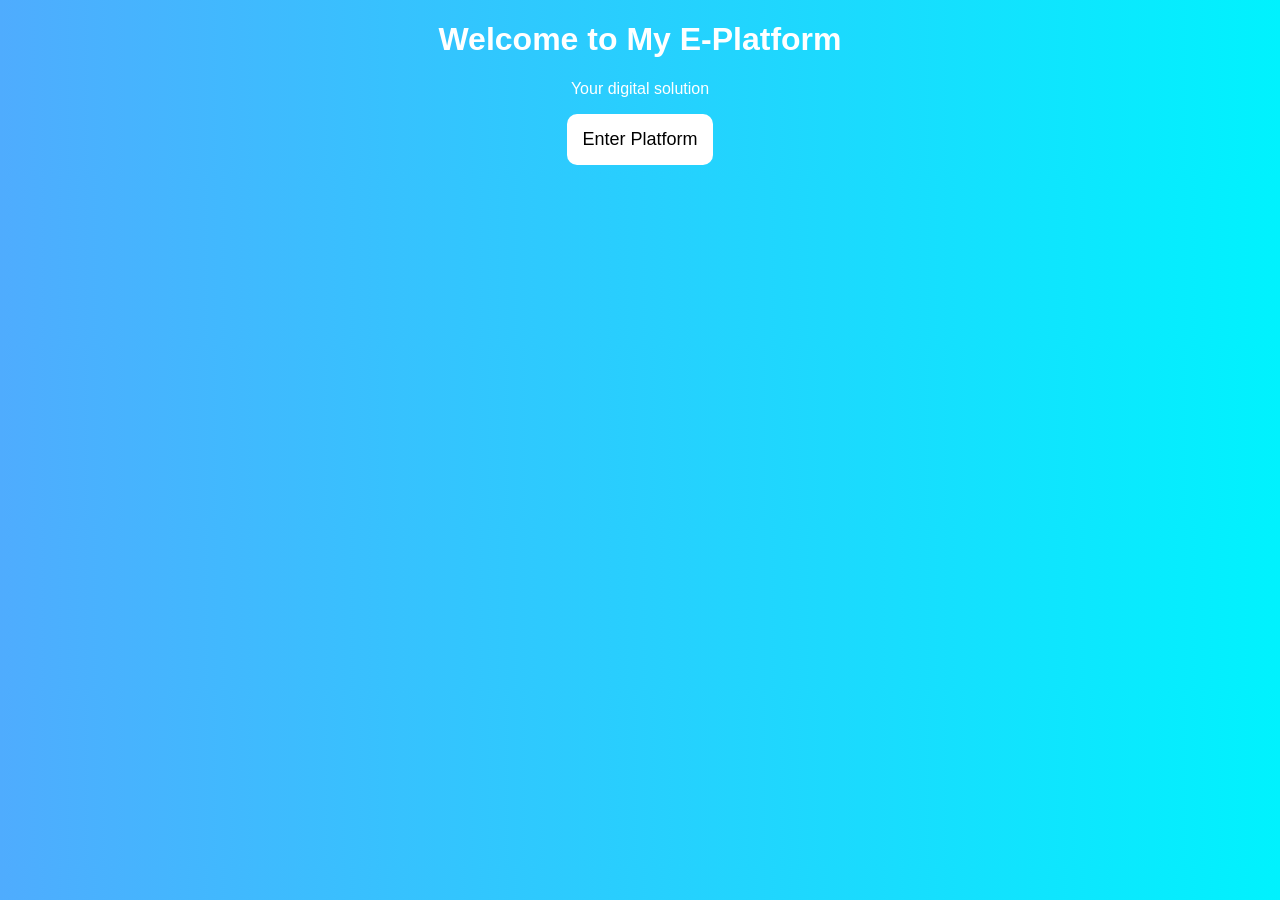
==== e-platform/index.html @ ca5a66ab "Initial commit" ====
<!DOCTYPE html>
<html>
<head>
    <title>E-Platform</title>
    <link rel="stylesheet" href="style.css">
</head>
<body>

    <header>
        <h1>Welcome to My E-Platform</h1>
        <p>Your digital solution</p>
    </header>

    <main>
        <button onclick="goToDashboard()">Enter Platform</button>
    </main>

    <script src="script.js"></script>
</body>
</html>
---- e-platform/style.css ----
body {
    font-family: Arial;
    text-align: center;
    background: linear-gradient(to right, #4facfe, #00f2fe);
    color: white;
}

button {
    padding: 15px;
    font-size: 18px;
    border: none;
    background: white;
    color: black;
    cursor: pointer;
    border-radius: 10px;
}
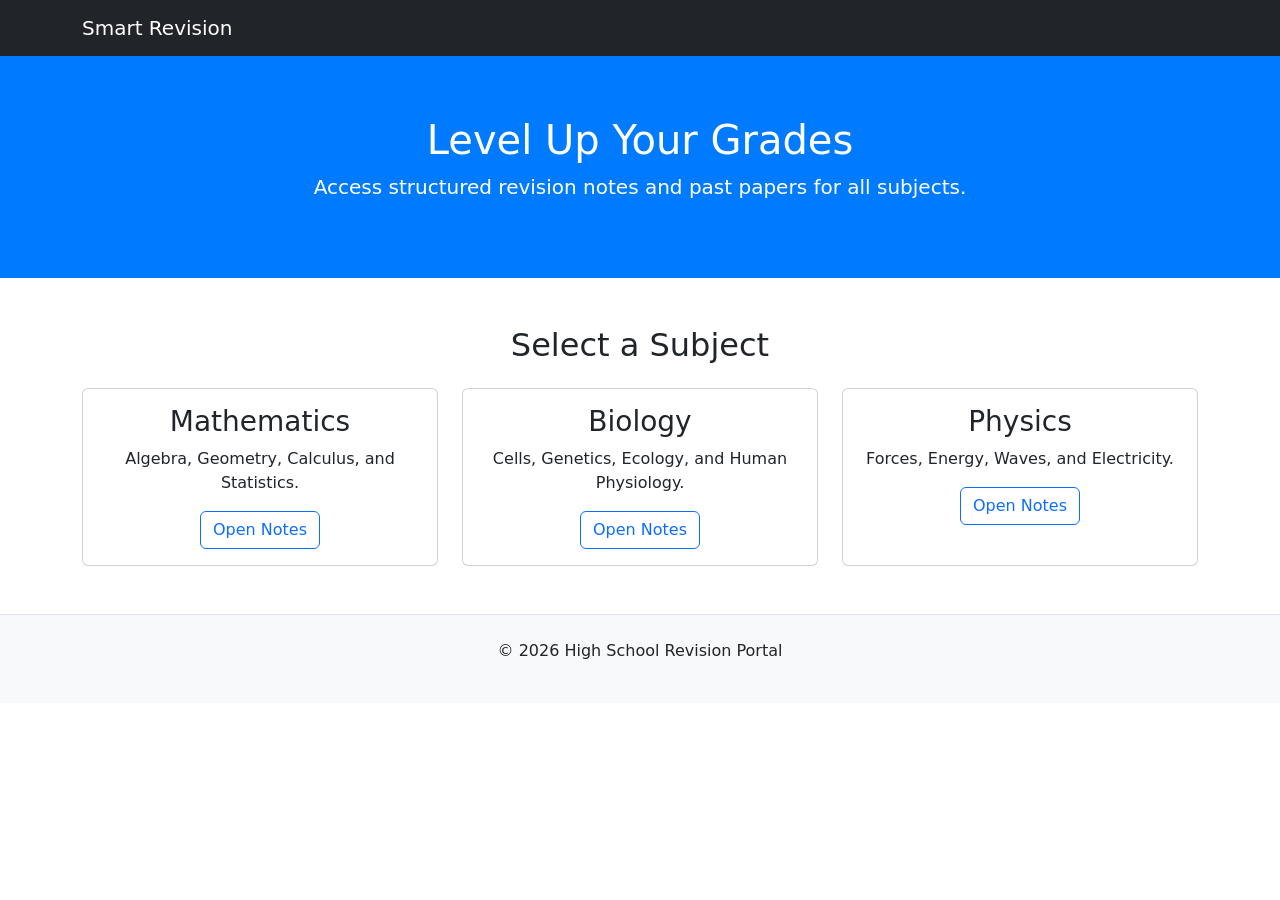
==== commit ff2c4ddb: "Initial commit" ====
--- a/e-platform/index.html
+++ b/e-platform/index.html
@@ -1,20 +1,69 @@
 <!DOCTYPE html>
-<html>
+<html lang="en">
 <head>
-    <title>E-Platform</title>
-    <link rel="stylesheet" href="style.css">
+    <meta charset="UTF-8">
+    <meta name="viewport" content="width=device-width, initial-scale=1.0">
+    <title>High School Revision Portal</title>
+    <link href="https://cdn.jsdelivr.net/npm/bootstrap@5.3.0/dist/css/bootstrap.min.css" rel="stylesheet">
+    <style>
+        .subject-card { transition: 0.3s; cursor: pointer; }
+        .subject-card:hover { transform: translateY(-5px); box-shadow: 0 10px 20px rgba(0,0,0,0.1); }
+        .hero-section { background: #007bff; color: white; padding: 60px 0; }
+    </style>
 </head>
 <body>
 
-    <header>
-        <h1>Welcome to My E-Platform</h1>
-        <p>Your digital solution</p>
+    <nav class="navbar navbar-expand-lg navbar-dark bg-dark">
+        <div class="container">
+            <a class="navbar-brand" href="#">Smart Revision</a>
+        </div>
+    </nav>
+
+    <header class="hero-section text-center">
+        <div class="container">
+            <h1>Level Up Your Grades</h1>
+            <p class="lead">Access structured revision notes and past papers for all subjects.</p>
+        </div>
     </header>
 
-    <main>
-        <button onclick="goToDashboard()">Enter Platform</button>
-    </main>
+    <div class="container my-5">
+        <h2 class="mb-4 text-center">Select a Subject</h2>
+        <div class="row g-4">
+            <div class="col-md-4">
+                <div class="card h-100 subject-card">
+                    <div class="card-body text-center">
+                        <h3 class="card-title">Mathematics</h3>
+                        <p class="card-text">Algebra, Geometry, Calculus, and Statistics.</p>
+                        <a href="mathematics.html" class="btn btn-outline-primary">Open Notes</a>
+                    </div>
+                </div>
+            </div>
 
-    <script src="script.js"></script>
+            <div class="col-md-4">
+                <div class="card h-100 subject-card">
+                    <div class="card-body text-center">
+                        <h3 class="card-title">Biology</h3>
+                        <p class="card-text">Cells, Genetics, Ecology, and Human Physiology.</p>
+                        <a href="#" class="btn btn-outline-primary">Open Notes</a>
+                    </div>
+                </div>
+            </div>
+
+            <div class="col-md-4">
+                <div class="card h-100 subject-card">
+                    <div class="card-body text-center">
+                        <h3 class="card-title">Physics</h3>
+                        <p class="card-text">Forces, Energy, Waves, and Electricity.</p>
+                        <a href="#" class="btn btn-outline-primary">Open Notes</a>
+                    </div>
+                </div>
+            </div>
+        </div>
+    </div>
+
+    <footer class="text-center py-4 bg-light border-top">
+        <p>&copy; 2026 High School Revision Portal</p>
+    </footer>
+
 </body>
 </html>
